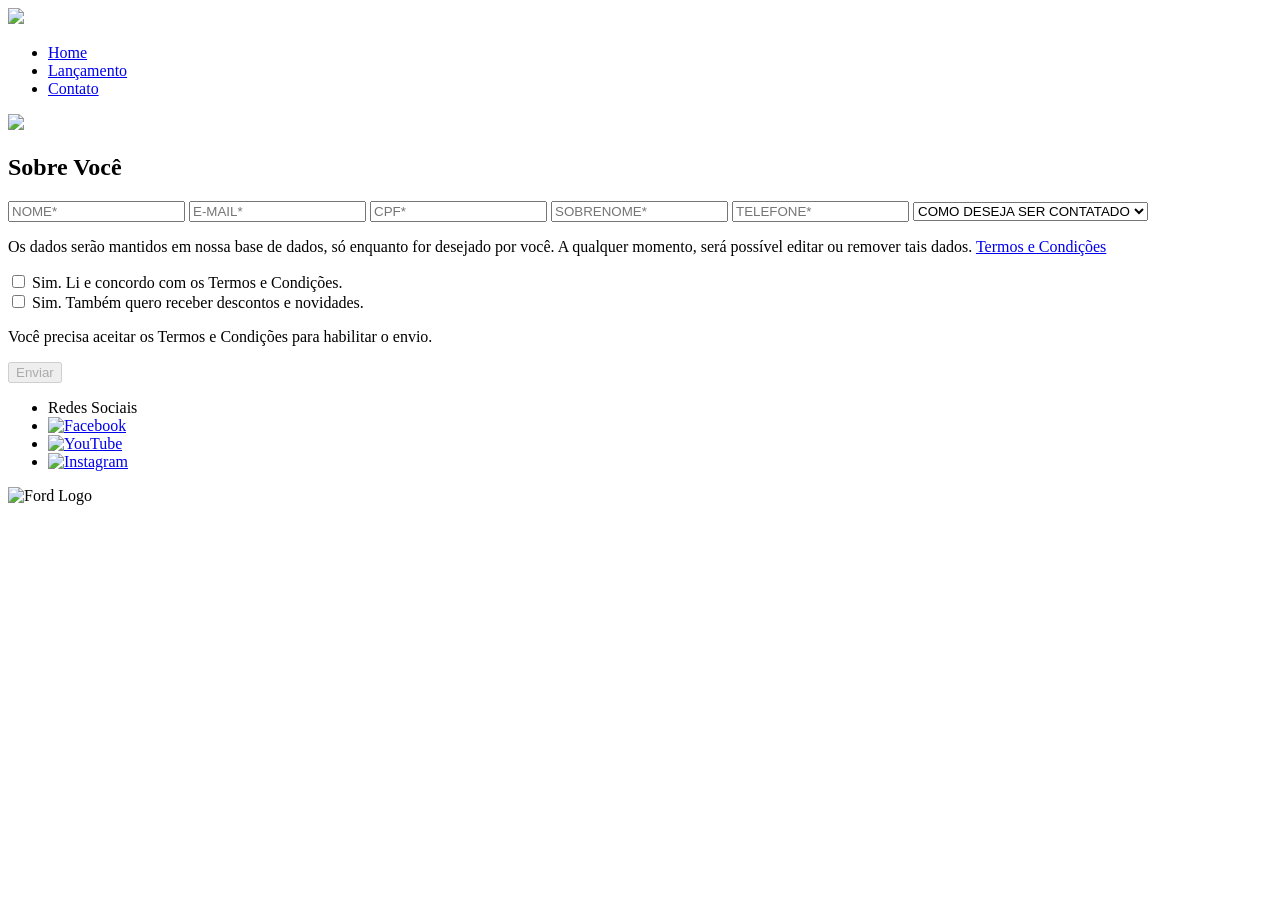
==== contato.html @ 4ab63978 "Cria página de contato com formulário LGPD" ====
<!DOCTYPE html>
<html lang="pt-br">
<head>
    <meta charset="UTF-8">
    <meta http-equiv="X-UA-Compatible" content="IE=edge">
    <meta name="viewport" content="width=device-width, initial-scale=1.0">
    <title>Ford</title>    
    <link href="css/reset.css" rel="stylesheet">
    <link href="css/style.css" rel="stylesheet">
    <link href="css/form.css" rel="stylesheet">
    <script src="js/form.js"></script>
</head>
<body>
    <header>       
        <div>
            <img src="img/logo-ford-256.png" width="150" class="logo" />
        </div>
        <nav>
            <ul>
                <li>
                    <a href="index.html">Home</a>
                </li>
                <li>
                    <a href="lancamento.html">Lançamento</a>
                </li>
                <li>
                    <a href="contato.html">Contato</a>
                </li>
            </ul>
        </nav>

    </header>
    <main>
        <div class="forms">
            <div>
                <img src="img/xls 2.2 diesel.jpg">
            </div>
            <div>
                <h2 class="titulo">Sobre Você</h2>
           <form onsubmit="Post(this); return false;">
  <input type="text" name="nome" placeholder="NOME*" class="fordform" required>
  <input type="text" name="email" placeholder="E-MAIL*" class="fordform" required>
  <input type="text" name="cpf" placeholder="CPF*" class="fordform" required>
  <input type="text" name="sobrenome" placeholder="SOBRENOME*" class="fordform" required>
  <input type="text" name="telefone" placeholder="TELEFONE*" class="fordform" required>
  <select name="contato" class="fordform" required>
    <option value="" disabled selected>COMO DESEJA SER CONTATADO</option>
    <option value="TELEFONE">TELEFONE</option>
    <option value="E-MAIL">E-MAIL</option>
  </select>

  <!-- SEÇÃO LGPD -->
  <div class="lgpd-container">
    <p class="lgpd-texto">
      Os dados serão mantidos em nossa base de dados, só enquanto for desejado por você. A qualquer momento, será possível editar ou remover tais dados. 
      <a href="https://www.ford.com.br/politica-de-privacidade/" target="_blank" class="lgpd-link">Termos e Condições</a>
    </p>
    
    <div class="checkbox-group">
      <input type="checkbox" id="aceiteTermos" name="aceiteTermos">
      <label for="aceiteTermos">Sim. Li e concordo com os Termos e Condições.</label>
    </div>

    <div class="checkbox-group">
      <input type="checkbox" id="receberNovidades" name="receberNovidades">
      <label for="receberNovidades">Sim. Também quero receber descontos e novidades.</label>
    </div>

    <p id="mensagemAviso" class="mensagem-aviso">
       Você precisa aceitar os Termos e Condições para habilitar o envio.
    </p>
  </div>

  <div class="btn-container">
    <button type="submit" id="btnEnviar" disabled>Enviar</button>
  </div>
</form>
            </div>
        </div>
    </main>
   <footer>
  <nav id="social">
    <ul>
      <li><span class="redessociais">Redes Sociais</span></li>
      <li>
        <a href="https://www.facebook.com/FordBrasil/?locale=pt_BR" target="_blank" rel="noopener noreferrer" title="Facebook">
          <img src="img/facebook-50.png" alt="Facebook" class="social-icon" />
        </a>
      </li>
      <li>
        <a href="https://www.youtube.com/fordbrasil" target="_blank" rel="noopener noreferrer" title="YouTube">
          <img src="img/youtube-squared-50.png" alt="YouTube" class="social-icon" />
        </a>
      </li>
      <li>
        <a href="https://www.instagram.com/fordbrasil/" target="_blank" rel="noopener noreferrer" title="Instagram">
          <img src="img/instagram-logo-50.png" alt="Instagram" class="social-icon" />
        </a>
      </li>
    </ul>
  </nav>

  <div class="footer-logo">
    <img src="img/ford-96.png" width="70" alt="Ford Logo" />
  </div>
</footer>   
</body>
</html>
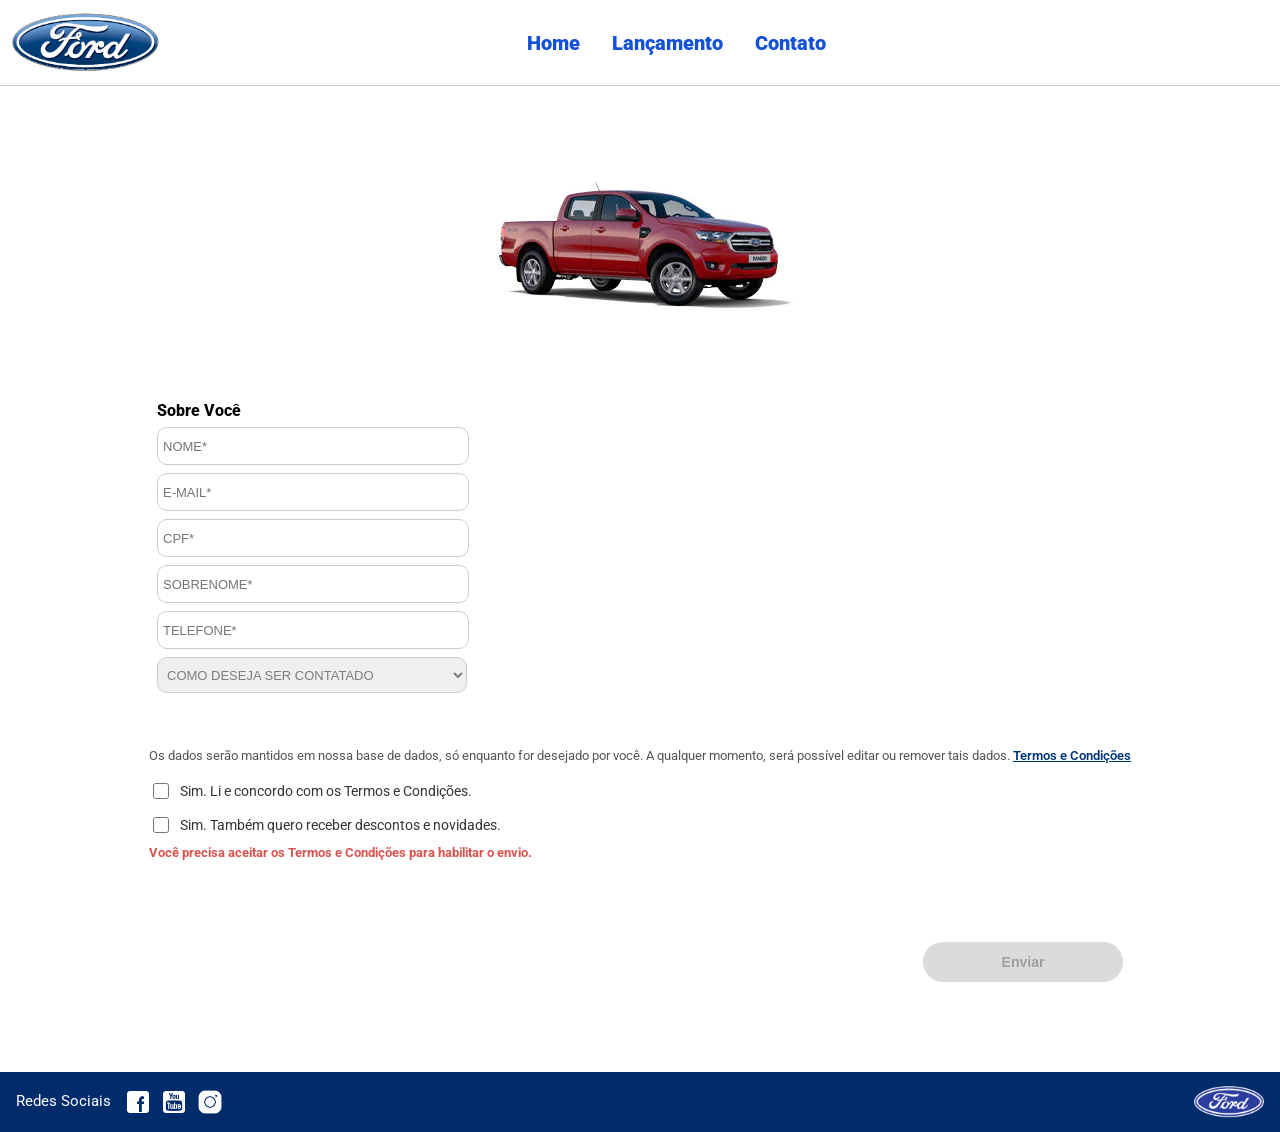
==== commit 04bcae2e: "Adiciona animação de hover no link de Termos e Condições" ====
--- a/contato.html
+++ b/contato.html
@@ -49,7 +49,6 @@
     <option value="E-MAIL">E-MAIL</option>
   </select>
 
-  <!-- SEÇÃO LGPD -->
   <div class="lgpd-container">
     <p class="lgpd-texto">
       Os dados serão mantidos em nossa base de dados, só enquanto for desejado por você. A qualquer momento, será possível editar ou remover tais dados. 
--- a/css/style.css
+++ b/css/style.css
@@ -0,0 +1,467 @@
+@import url('https://fonts.googleapis.com/css2?family=Roboto:wght@300&display=swap');
+
+body {
+    background: #FFFFFF;
+    height: 100%;
+    font-family: 'Roboto', sans-serif;
+}
+
+html {
+    height: 100%;
+}
+
+div#carousel {
+    height: 46vh;
+    width: 100%;
+     max-height: 628px;
+    -webkit-transition: all .3s ease-in-out;
+    -moz-transition: all .3s ease-in-out;
+    transition: all .3s ease-in-out;
+}
+
+div#carousel-title a {
+    text-decoration: none;
+}
+
+div#carousel-title  {
+    display: block;
+    text-align: center;
+    margin-top: 10px;
+    margin-bottom: 10px;
+    font-weight: bold;
+}
+
+header ul {
+    text-align: center;
+    margin-left: auto;
+    margin-right: auto;
+    display: block;
+}
+
+ul {
+	display: inline-block;
+}
+
+header {
+    background: #FFFFFF;
+    border-bottom: 1px solid #ccc;
+    margin-bottom: 10px;
+    padding: 10px;
+}
+
+header div {
+    display: inline;
+    vertical-align: middle;
+}
+
+header nav {
+    display: inline-block;
+    vertical-align: middle;
+    width: 80vw;
+}
+
+header nav a {
+    color: #1351d8;
+    font-size: 20px;
+    text-decoration: none;
+    font-weight: 900;
+    margin-left: 14px;
+    margin-right: 14px;
+}
+
+header nav a:hover {
+    color: #1b357e;
+    text-decoration: none;
+    font-weight: 900;
+}
+
+nav li {
+    display: inline;
+    list-style: none;
+}
+
+main {
+    min-height: calc(100% - 167px);
+}
+
+nav#social {
+    display: inline;
+    width: 80%;
+}
+
+nav#social ul img {
+    width: 28px;
+}
+
+span.redesociais {
+    color: #ffffff;
+    vertical-align: super;
+}
+
+footer div {
+    display: inline;
+    float: right;
+    margin-right: 40px;
+}
+
+button:hover {
+    background: #1b357e;
+}
+button {
+    background: #1351d8;
+    color: #fff;
+    border: 0px;
+    border-radius: 10px;
+}
+.carousel-container {
+  position: relative;
+  max-width: 1100px;
+  margin: 30px auto;
+  border-radius: 16px;
+  overflow: hidden;
+  box-shadow: 0 12px 28px rgba(0, 0, 0, 0.25);
+  background-color: #0f0f0f;
+}
+
+.carousel-image {
+  width: 100%;
+  height: 480px;
+  object-fit: cover;
+  display: block;
+  transition: opacity 0.4s ease-in-out;
+}
+
+.carousel-btn {
+  position: absolute;
+  top: 50%;
+  transform: translateY(-50%);
+  background: rgba(0, 0, 0, 0.5);
+  backdrop-filter: blur(4px);
+  color: #ffffff;
+  border: 1px solid rgba(255, 255, 255, 0.3);
+  width: 48px;
+  height: 48px;
+  border-radius: 50%;
+  font-size: 22px;
+  cursor: pointer;
+  display: flex;
+  align-items: center;
+  justify-content: center;
+  transition: all 0.3s ease;
+  z-index: 10;
+}
+
+.carousel-btn:hover {
+  background: rgba(0, 0, 0, 0.85);
+  border-color: #ffffff;
+  transform: translateY(-50%) scale(1.1);
+}
+
+.carousel-btn.prev {
+  left: 20px;
+}
+
+.carousel-btn.next {
+  right: 20px;
+}
+
+.carousel-caption {
+  display: block;
+  text-align: center;
+  padding: 16px 20px;
+  background-color: #ffffff;
+  color: #111111;
+  font-weight: 600;
+  font-size: 16px;
+  text-decoration: none;              
+  border-top: 1px solid #e0e0e0;
+  cursor: pointer;
+  
+  transition: background-color 0.3s ease, color 0.3s ease, transform 0.1s ease;
+}
+
+.carousel-caption:hover {
+  background-color: #003478;           
+  color: #ffffff;                      
+}
+
+.carousel-caption:active {
+  transform: scale(0.98);              
+  background-color: #001f4a;          
+}
+
+#social a {
+  display: inline-block;
+  text-decoration: none;
+}
+
+#social img, 
+.social-icon {
+  transition: transform 0.2s ease-in-out, opacity 0.2s ease-in-out;
+  display: block;
+}
+
+#social a:hover img,
+.social-icon:hover {
+  transform: scale(1.08); 
+  opacity: 0.95;
+}
+
+
+#social a:active img,
+.social-icon:active {
+  transform: scale(0.98);
+}
+
+.redessociais {
+  color: #ffffff !important;
+}
+
+#social img {
+  transition: transform 0.2s ease-in-out;
+}
+
+#social a:hover img {
+  transform: scale(1.1);
+}
+
+html, body {
+  margin: 0;
+  padding: 0;
+  height: 100%;
+}
+
+body {
+  display: flex;
+  flex-direction: column;
+  min-height: 100vh;
+}
+
+main, .main, #main {
+  flex: 1 0 auto;
+}
+footer, footer *, #social, #social ul {
+  margin: 0 !important;
+  padding: 0 !important;
+  box-sizing: border-box !important;
+}
+
+footer {
+  background-color: #002c6c;
+  display: flex !important;
+  justify-content: space-between !important; 
+  align-items: center !important;            
+  height: 60px !important;
+  min-height: 60px !important;
+  max-height: 60px !important;
+  padding: 0 16px !important;                 
+  width: 100% !important;
+}
+
+
+#social ul {
+  display: flex !important;
+  align-items: center !important;
+  list-style: none !important;
+  gap: 10px !important;                      
+}
+
+#social ul li {
+  display: flex !important;
+  align-items: center !important;
+}
+
+.redessociais {
+  color: #ffffff !important;
+  font-size: 15px !important;
+  margin-right: 4px !important;              
+}
+
+#social img, 
+.social-icon {
+  width: 26px !important;
+  height: 26px !important;
+  display: block !important;
+  transition: transform 0.2s ease-in-out !important;
+}
+
+#social a:hover img {
+  transform: scale(1.1) !important;
+}
+
+.footer-logo img {
+  display: block !important;
+}
+
+img {
+  max-width: 100%;
+  height: auto;
+}
+
+@media (max-width: 768px) {
+  
+  header, nav {
+    flex-direction: column !important;
+    text-align: center;
+  }
+
+  nav ul {
+    flex-direction: column !important;
+    gap: 12px !important;
+    padding: 10px 0 !important;
+  }
+
+  main, .container, .cards-container, .conteudo {
+    flex-direction: column !important;
+    align-items: center !important;
+    padding: 15px !important;
+    width: 100% !important;
+    box-sizing: border-box !important;
+  }
+
+  .card, .carro-card, .veiculo-item {
+    width: 100% !important;
+    max-width: 380px !important;
+    margin-bottom: 20px !important;
+  }
+
+  footer {
+    flex-direction: column !important;
+    height: auto !important;
+    min-height: auto !important;
+    max-height: none !important;
+    padding: 15px 10px !important;
+    gap: 12px !important;
+  }
+
+  #social ul {
+    justify-content: center !important;
+    flex-wrap: wrap !important;
+    gap: 10px !important;
+  }
+
+  .redessociais {
+    font-size: 14px !important;
+  }
+
+  .footer-logo img {
+    width: 60px !important;
+  }
+}
+.lgpd-container {
+  margin-top: 15px;
+  text-align: left;
+  width: 100%;
+}
+
+.lgpd-texto {
+  font-size: 13px; 
+  color: #555555;  
+  line-height: 1.5;
+  margin-bottom: 12px;
+}
+
+.lgpd-link {
+  color: #003478;
+  text-decoration: underline;
+  font-weight: 600;
+}
+
+.checkbox-group {
+  display: flex;
+  align-items: center;
+  gap: 8px;
+  margin-bottom: 8px;
+  padding: 2px 0;
+  transition: transform 0.2s ease;
+}
+
+.checkbox-group:hover {
+  transform: translateX(4px); 
+}
+
+.checkbox-group input[type="checkbox"] {
+  width: 16px;
+  height: 16px;
+  cursor: pointer;
+  accent-color: #003478;
+  transition: transform 0.2s ease;
+}
+
+.checkbox-group input[type="checkbox"]:hover {
+  transform: scale(1.2); 
+}
+
+.checkbox-group label {
+  font-size: 14px; 
+  color: #333333;
+  cursor: pointer;
+  transition: color 0.2s ease;
+}
+
+.checkbox-group:hover label {
+  color: #003478; 
+}
+
+.mensagem-aviso {
+  font-size: 13px; 
+  color: #d9534f;
+  font-weight: bold;
+  margin-top: 8px;
+  margin-bottom: 8px;
+  display: block;
+  animation: pulse 1.5s infinite alternate;
+}
+
+@keyframes pulse {
+  0% { opacity: 0.6; }
+  100% { opacity: 1; }
+}
+
+.btn-container {
+  display: flex;
+  justify-content: flex-end;
+  margin-top: 15px;
+  width: 100%;
+}
+
+#btnEnviar {
+  background-color: #1351d8;
+  color: #ffffff;
+  border: none;
+  padding: 10px 38px;
+  border-radius: 20px;
+  font-size: 14px;
+  font-weight: 600;
+  cursor: pointer;
+  transition: all 0.3s ease;
+  box-shadow: 0 2px 6px rgba(0,0,0,0.15);
+}
+
+#btnEnviar:not(:disabled):hover {
+  background-color: #003478;
+  transform: translateY(-2px) scale(1.02);
+  box-shadow: 0 4px 12px rgba(0, 52, 120, 0.3);
+}
+
+#btnEnviar:not(:disabled):active {
+  transform: translateY(0) scale(0.98);
+}
+
+#btnEnviar:disabled {
+  background-color: #cccccc !important;
+  color: #777777 !important;
+  cursor: not-allowed;
+  opacity: 0.7;
+  box-shadow: none;
+  transform: none;
+}
+a {
+  transition: all 0.3s ease-in-out;
+  display: inline-block;
+}
+
+a:hover {
+  transform: scale(1.08); 
+  text-shadow: 0px 4px 6px rgba(0, 0, 0, 0.2); 
+}
--- a/css/form.css
+++ b/css/form.css
@@ -0,0 +1,54 @@
+.fordform {
+    display: block;
+    width: 300px;
+    border: 1px solid #cccccc;
+    border-radius: 10px;
+    height: 26px;
+    margin: 8px;
+    font-size: 13px;
+    padding: 5px;
+}
+
+select.fordform {
+    width: 310px;
+    height: 36px;
+    color: #807d7d;
+}
+
+input:focus-visible {
+    outline: none;
+}
+
+select:focus-visible {
+    outline: none;
+}
+
+main div {
+    display: inline-block;
+    vertical-align: top;
+    text-align: left;
+    padding-top: 30px;
+    padding-bottom: 30px;
+}
+
+.forms {
+    display: block;
+    text-align: center;
+}
+
+h2 {
+    text-align: left;
+    font-weight: 800;
+}
+
+
+button {
+    width: 200px;
+    height: 40px;
+    margin-right: 8px;
+    float: right;
+}
+
+.titulo {
+    margin-left: 8px;
+}
